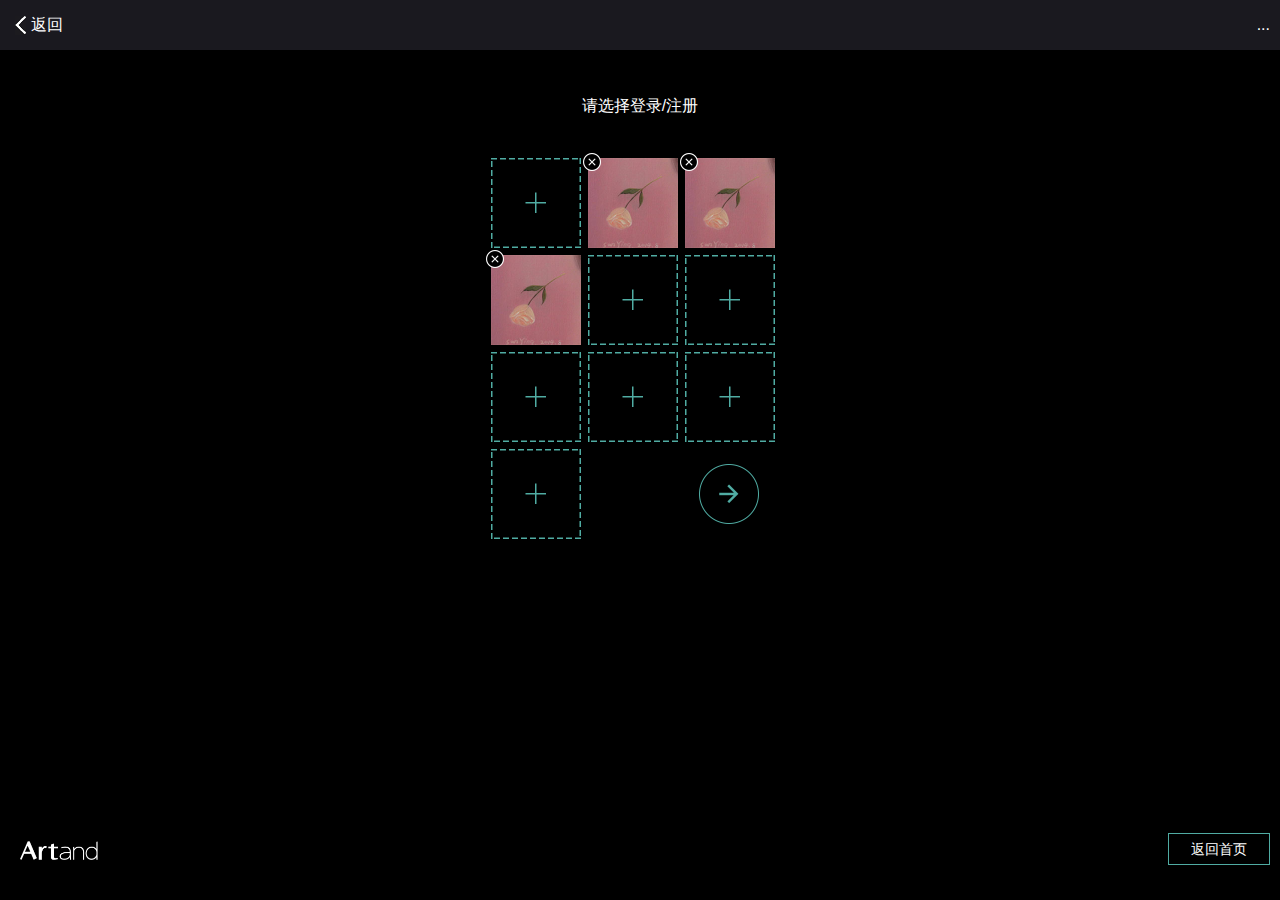
==== case_list.html @ 384e10b1 "add upload" ====
<!DOCTYPE html>
<html>
<head>
	<title>登录注册</title>
	<meta charset="utf-8">
	<meta name="viewport" content="width=device-width,initial-scale=1.0,minimum-scale=1.0,maximum-scale=1.0,user-scalable=no">
	<link rel="stylesheet" type="text/css" href="style/reset.css">
	<link rel="stylesheet" type="text/css" href="style/app.css">

</head>
<body>
	<div class="container">
		<nav class="top-bar"><span class="pull-right">...</span><a class="pwull-left" href="javascript:back();"><span class="icon-back"></span>返回</a></nav>
		<div class="upload-page">
			<div class="top-title">请选择登录/注册</div>
			<ul>
				<li></li>
				<li class="icon-del"><img src="images/case.jpg" alt="case pic"/></li>
				<li class="icon-del"><img src="images/case.jpg" alt="case pic"/></li>
				<li class="icon-del"><img src="images/case.jpg" alt="case pic"/></li>
				<li></li>
				<li></li>
				<li></li>
				<li></li>
				<li></li>
				<li></li>
				<li></li>
			</ul>
			<footer>
				<div class="foot-bar">
					<a class="btn light pull-right" href="javascript:void(0);">返回首页</a>
				</div>	
			</footer>
		</div>
	</div>
</body>
</html>
---- style/app.css ----
/* global style */
body{
	background: #000;
	position: relative;
	height: 100%;
}
.pull-left{
	float: left;
}
.pull-right{
	float: right;
}
.clearfix{
	clear: both;
}
.container{
	color:#fff;
	background: #000;
	padding-bottom: 2rem
}
.container a{
	color: #fff;
}
.container>.top-bar{
	background: rgb(26,25,31);
	color: #fff;
	height: 1rem;
	line-height: 1rem;
	font-size: .32rem;
	padding: 0 .2rem;
}
.container>.top-bar>a,.container>.top-bar>span{
	display: block;
}
.icon-back:before{
	background: url('../images/back.png') no-repeat center center;
	background-size: 50%;
	display: inline-block;
	float: left;
	width: .42rem;
	height: 1rem;
	content: '\0020';
}

.btn{
	border: .02rem solid #50aca3;
}
.btn.light{
	border-width: .02rem;
}
.btn.gray{
	border-color: #9f9f9f;
}
.next{
	margin-top: 2.5rem;
	background: url('../images/next.png') no-repeat center center;
	background-size: 1.2rem 1.2rem; 
	height: 1.2rem;
}
.next a{
	display: block;
}
footer{
	position: fixed;
	bottom: 0px;
	width: 100%;
	height: 2rem;
	background: #000 url('../images/artand.png') no-repeat 0.4rem center;
	background-size: 1.55rem .37rem;
}

footer>.foot-bar
{
	
}
footer>.foot-bar>a{
	width: 2rem;
	height: .6rem;
	line-height: .6rem;
	display: inline-block;
	text-align: center;
	display: inline-block;
	margin: .66rem .2rem 0 0;
}

.top-title{
	margin-bottom: .8rem;
	text-align: center;
	line-height: .5rem;
	font-size: .32rem;
}

.divider{
	text-align: center;
	line-height: 2em;
	margin: 60px 0 40px 0;
	color: #9f9f9f;
}

.divider:before,.divider:after{
	content: '';
	width: .9rem;
	height: .24rem;
	display: inline-block;
	background: url('../images/line.png') no-repeat left .12rem;
	background-size: .78rem .02rem;
}

.divider:after{
	background-position: right center;
}

.user-intro{
	width: 7rem;
	margin: 0 auto .6rem auto;
}

.icon-user:before{
	display: inline-block;
	width: .26rem;
	height: .2rem;
	content: '';
	background: url("../images/user-icon.png") no-repeat left center;
	background-size: .23rem .2rem;
}

.icon-dowm:before{
	display: inline-block;
	width: .2rem;
	height: .1rem;
	content: '';
	background: url('../images/icon-down.png') no-repeat right center;
	background-size: .12rem .1rem;
}

.icon-case-list:before{
	display: inline-block;
	width: .26rem;
	height: .2rem;
	content: '';
	background: url("../images/case-list.png") no-repeat left center;
	background-size: .23rem .2rem;
}
/* item-list */
.item-list{
	width: 6.3rem;
	margin: 0 auto;
}
.item-list a{
	display: block;
	width: 1.9rem;
	height: .56rem;
	text-align: center;
	line-height: .56rem;
	float: left;
	margin:.2rem 0.07rem;
}
.item-list a.active{
	background: #25b7aa;
}
/* page sigin in */
.sigin-page{
	margin-top: 12%
}
.sigin-page>.btn-group .btn{
	display: block;
	height: 1rem;
	line-height: 1rem;
	text-align: center;
	width: 6.2rem;
	margin: 0 auto;
}
.sigin-page>.btn-group .btn + .btn{
	margin-top: .6rem;
}
.signin.next{
	margin-top: 3.9rem;
}
/* choose page */
.choose-page{
	margin-top: 12%
}
.choose-page>.btn-group{
	margin: 50px auto;
	padding: 0 20px;
	width: 90%;
}
.choose-page>.btn-group a{
	width: 31%;
	text-align: center;
	display: inline-block;
	padding: .7em 0;
	margin: 15px .5%;
}
.choose-page>.btn-group a.active{
	background: #25b7aa;
}
/* success-page */
.success-page{
	margin-top: 1.1rem;
}
 .success-page>dl {
 	padding-top: 1.9rem;
 	background: url('../images/check.png') no-repeat center top;
 	background-size: 1.4rem 1.4rem;
 }
 .success-page>dl dd{
 	line-height: .5rem;
 	width: 5.75rem;
 	margin: 0 auto;
 	font-size: .24rem;
 }
 .success-page>.btn-group{
 	width: 100%;
 }
 .success-page>.btn-group > a{
 	width: 3.6rem;
 	height: .84rem;
 	line-height: .84rem;
	display: block;
	margin: .9rem auto 0 auto;
	text-align: center;
}
 /* detail-page */
 .detail-page > dl.user-avatar{
 	margin: 12% auto 0 auto;
 	text-align: center;
}
.detail-page > dl.user-avatar img{
	width: 90px;
	height: 90px;
}
.detail-page > dl.user-avatar >.user-name{
	font-size: 1.4em;
	margin-top: 40px;
}
.detail-page >dl.user-avatar >.vote{
	color: #9f9f9f;
	line-height: 3em;
}
.detail-page > dl.user-avatar dd >a{
	line-height: 2em;
	padding: .3em 3em;
	display: inline-block;
}

.detail-page > dl.user-intro > dd{
	padding: .3em 2em;
	color: #9f9f9f;
}
.detail-page > dl dd.up-down{
	color: #25b7aa;
	text-align: center;
	margin-top: .5em;
}

.detail-page > .case-list dl dt {
	margin-top: 50px;
}

.detail-page > .case-list dl dt img{
	width: 100%;
	display: block;
	margin: 0 auto;
	max-width: 7.5rem;
}

.detail-page > .case-list dl dd{
	padding: 2em 0;
	text-align: center;
	color: #9f9f9f;
}

/* upload page */
.upload-page{
	margin-top: .85rem;
}
.upload-page>ul{
	width: 5.96rem;
	margin: 0 auto;
}
.upload-page>ul>li{
	background: url('../images/upload.png') no-repeat left top;
	background-size: 1.8rem 1.8rem;
	width: 1.8rem;
	height: 1.8rem;
	float: left;
	margin: 0 0 .14rem 0;
	position: relative;
}
.upload-page>ul>li:nth-child(3n-1){
	margin-left: .14rem;
	margin-right: .14rem;
}
.upload-page>ul>li:last-child{
	float: right;
	margin-left: 0;
	margin-right: .3rem;
	background: url('../images/next.png') no-repeat center center;
	background-size: 1.2rem 1.2rem;

}
.upload-page>ul>li>img{
	width: 1.8rem;
	height: 1.8rem;
}
.upload-page>ul>li.icon-del:before{
	position: absolute;
	left: -.1rem;
	top: -.1rem;
	display: inline-block;
	width: .36rem;
	height: .36rem;
	content: "";
	background: url('../images/del.png') no-repeat center center;
	background-size: .36rem .36rem;
}
/* index style */
.index>.cover{
	background: url('../images/cover-bg.png') no-repeat left -1.2rem;
	background-size: 7.5rem 12.6rem;
	height: 12.6rem;
	width: 7.5rem;
	margin: 0 auto;
}
.index>.cover>h1{
	background: url('../images/index-title.png') no-repeat center bottom;
	background-size: 4.88rem 2.22rem;
	height: 3.2rem;
}
.index>.cover>div{
	margin: 6.5rem auto 0 auto;
	width: 3.85rem;
}

.index>.cover>div>img{
	height: .27rem;
	width: 3.85rem;
}
.index>.cover>div>.icon-next{
	height: .2rem;
	width: 100%;
	display: inline-block;
	margin: .5rem auto 0 auto;
	background: url('../images/go-down.png') no-repeat center top;
	background-size: 0.34rem .2rem;
}
.index>.case-list>.title{
	background: url('../images/sel-artist.png') no-repeat center top;
	background-size: 2.43rem .39rem;
	height: .39rem;
	margin-bottom: .85rem;
}

.index>.user-list{
	width: 6.6rem;
	margin: 0 auto;
}
.index>.user-list dl{
	width: 1.8rem;
	height: 3.3rem;
	float: left;
	margin: .8rem .2rem 0 .2rem;
	text-align: center;
}
.index>.user-list dl dt>img{
	width: 1.4rem;
	height: 1.4rem;
}
.index>.user-list dl dd.name{
	font-size: .32rem;
	margin-top: .3rem;
}
.index>.user-list dl dd.votes{
	height: .9rem;
	line-height: .9rem;
	color: #9f9f9f;
}
.index>.user-list dl dd.btn{
	width: 1.8rem;
	height: .6rem;
	line-height: .6rem;
}
.index>.user-list dl dd.btn.gray{
	color: #9f9f9f;
}
.index>.introduction{
	margin-top: 1rem;
}
.index>.introduction>.title{
	background: url('../images/introduction.png') no-repeat center center;
	background-size: 1.9rem .4rem;
	height: 1.2rem;
	width: 100%;
}
.index>.introduction>p{
	line-height: .5rem;
	width: 6.25rem;
	margin: 0 auto .2rem auto;
	font-size: .24rem;
	color: #9f9f9f;
}
.index>.sel-method{

}
.index>.sel-method>.title{
	background: url('../images/sel-method.png') no-repeat center center;
	background-size: 1.9rem .4rem;
	height: 1.2rem;
	width: 100%;	
}
.index>.sel-method>p{
	line-height: .5rem;
	width: 6.25rem;
	margin: 0 auto .2rem auto;
	font-size: .24rem;
	color: #9f9f9f;
}
.index>.sel-method>p>.icon-001{
	background: url('../images/icon-one.png') no-repeat center .15rem;
}
.index>.sel-method>p>.icon-002{
	background: url('../images/icon-two.png') no-repeat center .15rem;
}
.index>.sel-method>p>.icon-003{
	background: url('../images/icon-three.png') no-repeat center .15rem;
}
.index>.sel-method>p>.icon{
	display: inline-block;
	width: .26rem;
	height: .41rem;
	float: left;
	background-size: .26rem .26rem;
}
.index>.sel-method>p>.info{
	float: right;
	display: inline-block;
	width: 5.64rem;
}
.index>.sel-method>div .btn{
	width: 6.25rem;
	height: .98rem;
	display: block;
	margin: .5rem auto 0 auto;
	text-align: center;
	line-height: .98rem;
}
.index>.prize{
	margin-top: 1.54rem;
	width: 7.2rem;
	margin: 0 auto;
}
.index>.prize>.title{
	background: url('../images/prize.png') no-repeat center center;
	background-size: 1.9rem .4rem;
	height: 1.2rem;
	width: 100%;		
}
.index>.prize > dl{
	width: 1.6rem;
	float: left;
	margin: 0 .1rem;
	text-align: center;
	color: #9f9f9f;
	font-size: .24rem;
	line-height: .5rem;
}
.index>.prize > dl >dt.prize-001{
	background: url('../images/prize_1.png') no-repeat center center;
}
.index>.prize > dl >dt.prize-002{
	background: url('../images/prize_2.png') no-repeat center center;
}
.index>.prize > dl >dt.prize-003{
	background: url('../images/prize_3.png') no-repeat center center;
}
.index>.prize > dl >dt.prize-004{
	background: url('../images/prize_4.png') no-repeat center center;
}
.index>.prize > dl >dt.icon{
	height: 1rem;
	background-size: 1rem 1rem;
	margin-bottom: .3rem;
}
.index>.sel-process{
	width: 6.3rem;
	margin: 0 auto;
	background: url('../images/process-icon.png') no-repeat center bottom;
	background-size: 6.14rem .29rem;
	padding-bottom: .5rem;
}
.index>.sel-process>.title{
	background: url('../images/sel-process.png') no-repeat center center;
	background-size: 1.9rem .4rem;
	height: 1.2rem;
	width: 100%;
	margin-top: 1.3rem;
}
.index>.sel-process>dl{
	width: 1.7rem;
	float: left;
	text-align: center;
	line-height: .4rem;
}
.index>.sel-process>dl>dd{
	font-size: .24rem;
	color: #9f9f9f;
}
.index>.sel-process>dl.middle{
	margin: 0 .6rem;
}
.index>.process-content{
	margin-top: .9rem;
	color: #9f9f9f;
	line-height: .5rem;
	width: 6.2rem;
	margin: .9rem auto 0 auto;
	font-size: .24rem;
}
.index>.process-content >.process-item{
	margin-bottom: .5rem;
}
.index>.process-content>.process-item >.item-title{
	background: url('../images/icon-left.png') no-repeat left center;
	background-size: .04rem .26rem;
	padding-left: .2rem;

}
.index>.dialog-list{
	width: 6.2rem;
	margin: 0 auto;
	font-size: .24rem;
	line-height: .5rem;
	color: #9f9f9f;
}
.index>.dialog-list>.icon{
	background: url('../images/square.png') no-repeat left .2rem;
	background-size: .08rem .08rem;
	padding-left: .25rem;
}
.index>.dialog-list>.title{
	background: url('../images/statement.png') no-repeat center center;
	background-size: 1.9rem .4rem;
	height: 1.2rem;
	width: 100%;
	margin-top: 1rem;	
}
.index>.dialog-list a{
	color: #50aca3;
}
.index>.footer-logo{
	background: url('../images/logo-footer.png') no-repeat center center;
	background-size: 2.2rem .78rem;
	height: .78rem;
	margin-top: 1.85rem;
}

/* 适配 320px 屏幕 */
@media screen  and (max-width: 320px) {
	.index>.cover{
		width: 6rem;
		background: url('../images/cover-bg.png') no-repeat left -1.024rem;
		background-size: 6.4rem 10.75rem;
		height: 10rem;
		margin: 0 auto;
	}
	.index>.cover>h1{
		background: url('../images/index-title.png') no-repeat center bottom;
		background-size: 4.16rem 1.89rem;
		height: 3.2rem;
	}
	.index>.cover>div{
		margin-top: 6rem;
		/* width: 5.4rem; */
	}
	.index>.cover>div>.icon-next{
		margin-top: .2rem;
	}
	.index>.case-list>.title{
		margin-top: 1rem;
	}
.item-list{
	width: 6rem;
	}
.item-list a{
	width: 1.8rem;
	}
.index>.user-list{
	width: 6rem;
}
.index>.user-list dl{
	width: 1.6rem;
}
.index>.introduction>p{
	width: 5.8rem;
}
.index>.sel-method>div .btn{
	width: 5.8rem;
}
.index>.sel-method>p{
	width: 5.8rem;
}
.index>.sel-method>p>.info{
	width: 5.2rem;
}
.index>.prize{
	width: 5.8rem;
}
.index>.prize > dl{
	width: 1.2rem;
}
.index>.sel-process{
	width: 6rem;
}
.index>.sel-process>dl{
	width: 1.8rem;	
}
.index>.sel-process>dl.middle{
	margin: 0 .2rem;
}
.index>.process-content{
	width: 5.8rem;
}
.index>.dialog-list{
	width: 5.8rem;
}
.index>.dialog-list{
	width: 5.8rem;
}
}
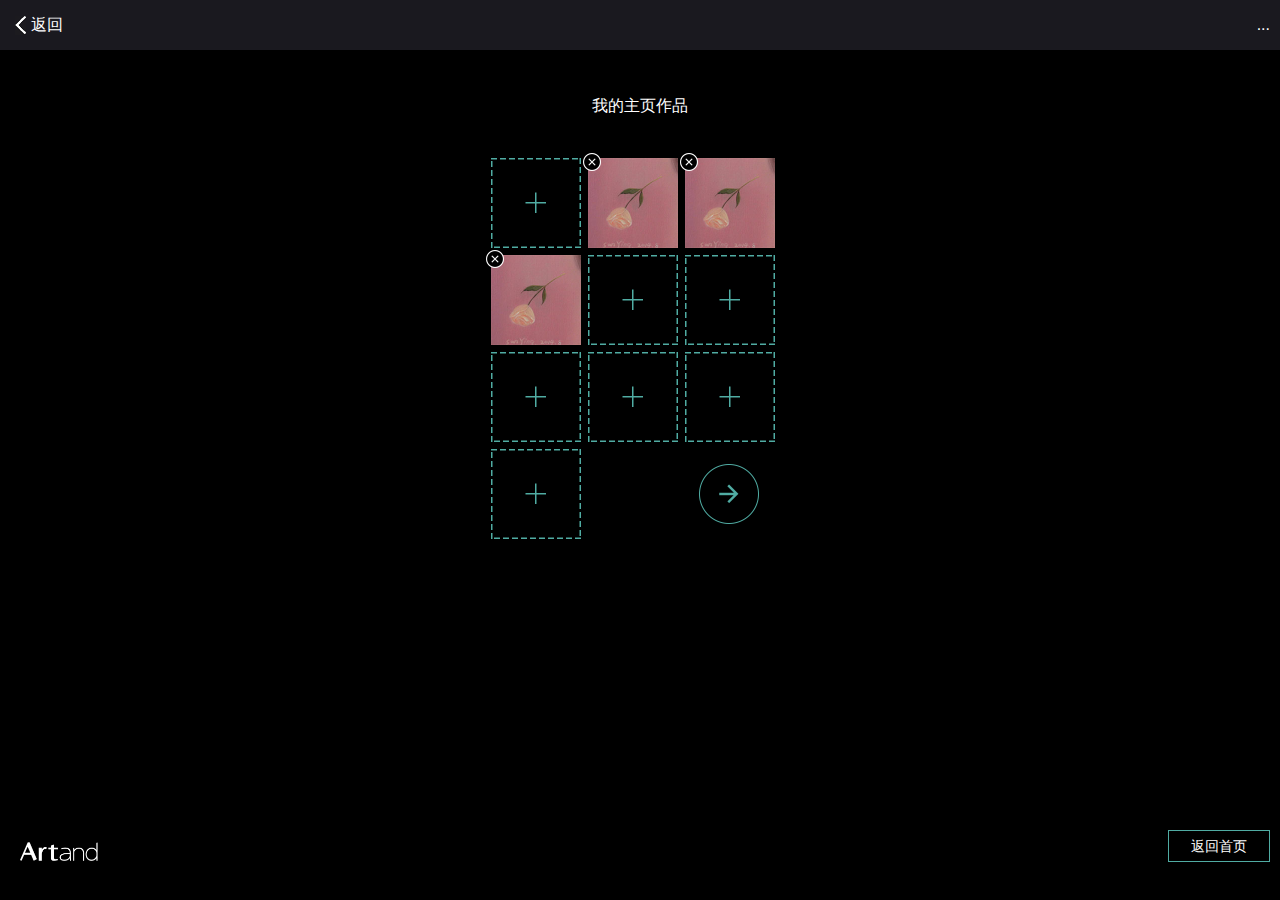
==== commit d7cad717: "add pic" ====
--- a/case_list.html
+++ b/case_list.html
@@ -12,7 +12,7 @@
 	<div class="container">
 		<nav class="top-bar"><span class="pull-right">...</span><a class="pwull-left" href="javascript:back();"><span class="icon-back"></span>返回</a></nav>
 		<div class="upload-page">
-			<div class="top-title">请选择登录/注册</div>
+			<div class="top-title">我的主页作品</div>
 			<ul>
 				<li></li>
 				<li class="icon-del"><img src="images/case.jpg" alt="case pic"/></li>
--- a/style/app.css
+++ b/style/app.css
@@ -64,8 +64,8 @@
 	position: fixed;
 	bottom: 0px;
 	width: 100%;
-	height: 2rem;
-	background: #000 url('../images/artand.png') no-repeat 0.4rem center;
+	height: 1.7rem;
+	background: #000 url('../images/artand.png') no-repeat 0.4rem 40%;
 	background-size: 1.55rem .37rem;
 }
 
@@ -80,7 +80,7 @@
 	display: inline-block;
 	text-align: center;
 	display: inline-block;
-	margin: .66rem .2rem 0 0;
+	margin: .3rem .2rem 0 0;
 }
 
 .top-title{
@@ -316,6 +316,9 @@
 	background-size: .36rem .36rem;
 }
 /* index style */
+.index .title{
+	margin-top: 1rem
+}
 .index>.cover{
 	background: url('../images/cover-bg.png') no-repeat left -1.2rem;
 	background-size: 7.5rem 12.6rem;
@@ -385,7 +388,8 @@
 	color: #9f9f9f;
 }
 .index>.introduction{
-	margin-top: 1rem;
+	/* margin-top: 1rem; */
+	padding-top: 0.25rem
 }
 .index>.introduction>.title{
 	background: url('../images/introduction.png') no-repeat center center;
@@ -482,6 +486,9 @@
 	background-size: 1rem 1rem;
 	margin-bottom: .3rem;
 }
+.index>.prize > dl > dd{
+	text-align: left
+}
 .index>.sel-process{
 	width: 6.3rem;
 	margin: 0 auto;
@@ -494,7 +501,6 @@
 	background-size: 1.9rem .4rem;
 	height: 1.2rem;
 	width: 100%;
-	margin-top: 1.3rem;
 }
 .index>.sel-process>dl{
 	width: 1.7rem;
@@ -543,7 +549,6 @@
 	background-size: 1.9rem .4rem;
 	height: 1.2rem;
 	width: 100%;
-	margin-top: 1rem;	
 }
 .index>.dialog-list a{
 	color: #50aca3;
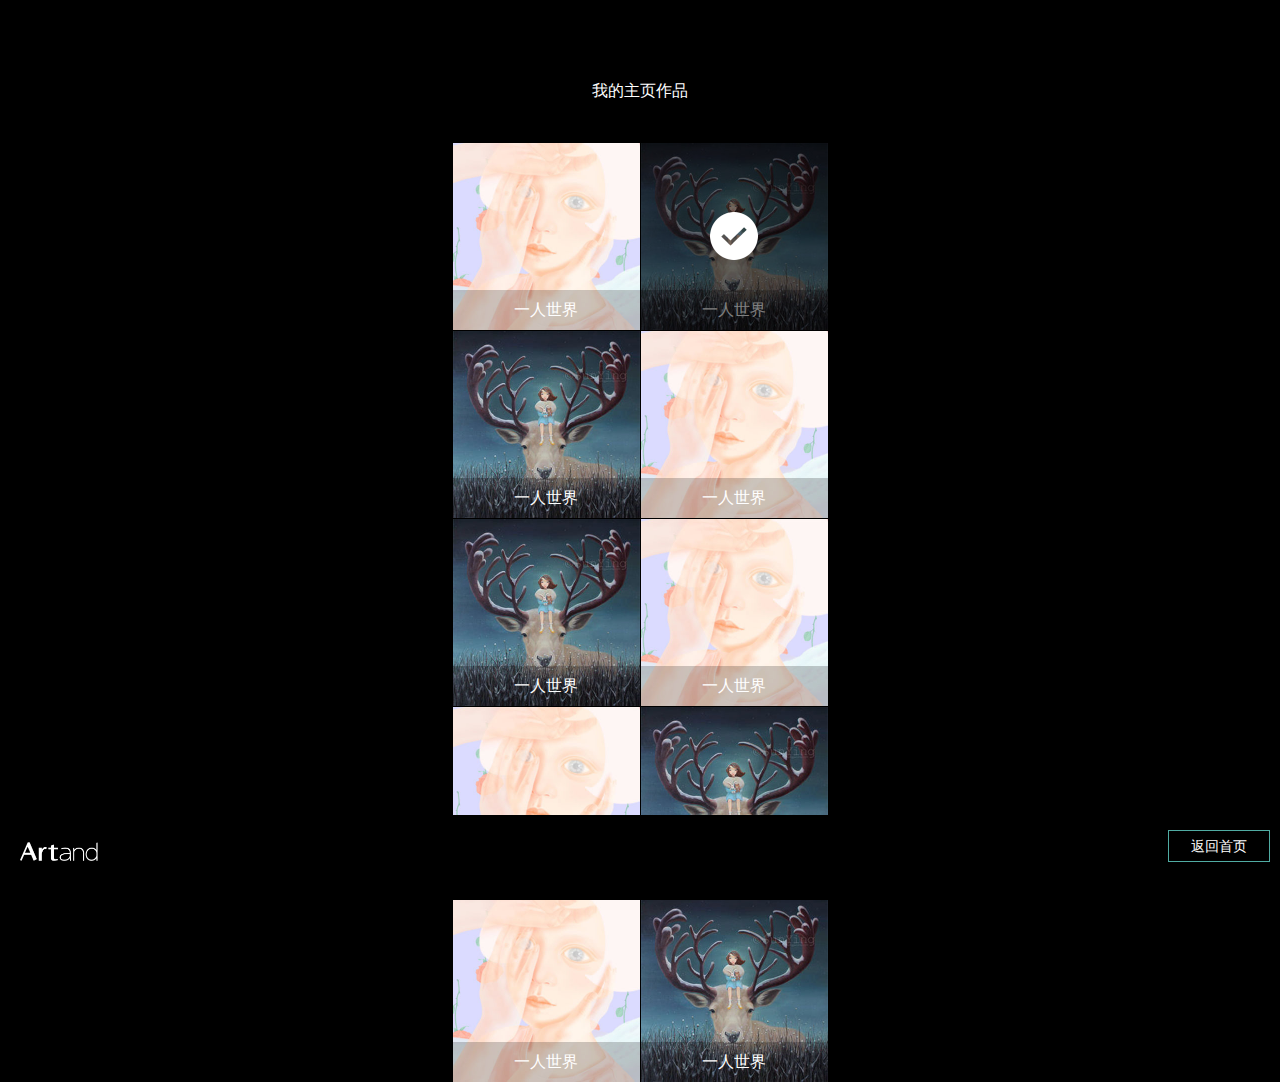
==== commit 8a7ecac9: "add case_list" ====
--- a/case_list.html
+++ b/case_list.html
@@ -10,21 +10,19 @@
 </head>
 <body>
 	<div class="container">
-		<nav class="top-bar"><span class="pull-right">...</span><a class="pwull-left" href="javascript:back();"><span class="icon-back"></span>返回</a></nav>
-		<div class="upload-page">
+		<div class="case-list-page">
 			<div class="top-title">我的主页作品</div>
 			<ul>
-				<li></li>
-				<li class="icon-del"><img src="images/case.jpg" alt="case pic"/></li>
-				<li class="icon-del"><img src="images/case.jpg" alt="case pic"/></li>
-				<li class="icon-del"><img src="images/case.jpg" alt="case pic"/></li>
-				<li></li>
-				<li></li>
-				<li></li>
-				<li></li>
-				<li></li>
-				<li></li>
-				<li></li>
+				<li><img src="images/case002.jpg" alt="case pic"/><span>一人世界</span></li>
+				<li class="check"><img src="images/case003.jpg" alt="case pic"/><span>一人世界</span></li>
+				<li><img src="images/case003.jpg" alt="case pic"/><span>一人世界</span></li>
+				<li><img src="images/case002.jpg" alt="case pic"/><span>一人世界</span></li>
+				<li><img src="images/case003.jpg" alt="case pic"/><span>一人世界</span></li>
+				<li><img src="images/case002.jpg" alt="case pic"/><span>一人世界</span></li>
+				<li><img src="images/case002.jpg" alt="case pic"/><span>一人世界</span></li>
+				<li><img src="images/case003.jpg" alt="case pic"/><span>一人世界</span></li>
+				<li><img src="images/case002.jpg" alt="case pic"/><span>一人世界</span></li>
+				<li><img src="images/case003.jpg" alt="case pic"/><span>一人世界</span></li>
 			</ul>
 			<footer>
 				<div class="foot-bar">
--- a/style/app.css
+++ b/style/app.css
@@ -16,6 +16,7 @@
 .container{
 	color:#fff;
 	background: #000;
+	padding-top: .7rem;
 	padding-bottom: 2rem
 }
 .container a{
@@ -314,6 +315,53 @@
 	content: "";
 	background: url('../images/del.png') no-repeat center center;
 	background-size: .36rem .36rem;
+}
+/* case-list-page */
+.case-list-page{
+	padding-top: .85rem;
+}
+.case-list-page>ul{
+	width: 7.5rem;
+	margin: 0 auto;
+	background: #000;
+}
+.case-list-page>ul>li{
+	position: relative;
+	height: 3.74rem;
+	width: 3.74rem;
+	margin-bottom: .02rem;
+}
+.case-list-page>ul>li:nth-child(2n-1){
+	float: left;
+}
+.case-list-page>ul>li:nth-child(2n){
+	float: right
+}
+.case-list-page>ul>li.check:after{
+	display: block;
+	content: "";
+	position: absolute;
+	top: 0;
+	left: 0;
+	height: 3.74rem;
+	width: 3.74rem;
+	background: rgba(0,0,0,.5) url('../images/make-sure.png') no-repeat center center;
+	background-size: .96rem .96rem;
+}
+.case-list-page>ul>li>img{
+	width: 3.74rem;
+	height: 3.74rem;
+}
+.case-list-page>ul>li>span{
+	position: absolute;
+	left: 0;
+	bottom: 0;
+	display: block;
+	width: 100%;
+	font-size: .32rem;
+	line-height: .8rem;
+	text-align: center;
+	background: rgba(0, 0, 0, .2);
 }
 /* index style */
 .index .title{
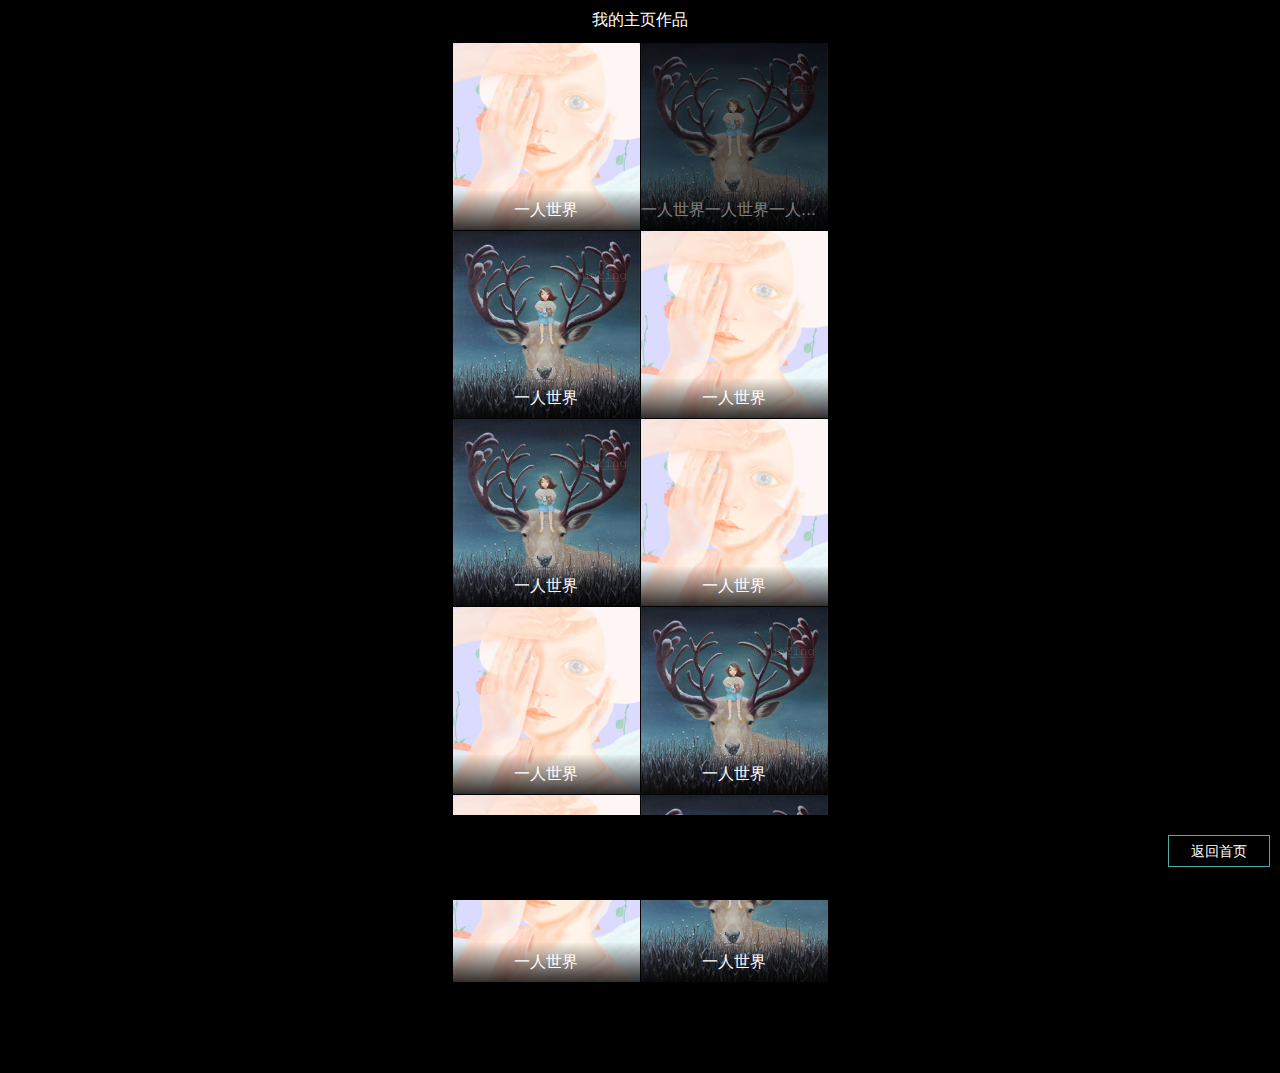
==== commit 687b5860: "iii" ====
--- a/case_list.html
+++ b/case_list.html
@@ -9,12 +9,12 @@
 
 </head>
 <body>
-	<div class="container">
+	<div class="container case-list-container">
 		<div class="case-list-page">
-			<div class="top-title">我的主页作品</div>
+			<div class="top-title fixed-top">我的主页作品</div>
 			<ul>
 				<li><img src="images/case002.jpg" alt="case pic"/><span>一人世界</span></li>
-				<li class="check"><img src="images/case003.jpg" alt="case pic"/><span>一人世界</span></li>
+				<li class="check"><img src="images/case003.jpg" alt="case pic"/><span>一人世界一人世界一人世界一人世界一人世界</span></li>
 				<li><img src="images/case003.jpg" alt="case pic"/><span>一人世界</span></li>
 				<li><img src="images/case002.jpg" alt="case pic"/><span>一人世界</span></li>
 				<li><img src="images/case003.jpg" alt="case pic"/><span>一人世界</span></li>
--- a/style/app.css
+++ b/style/app.css
@@ -4,6 +4,9 @@
 	position: relative;
 	height: 100%;
 }
+.hide{
+	display: none;
+}
 .pull-left{
 	float: left;
 }
@@ -16,9 +19,12 @@
 .container{
 	color:#fff;
 	background: #000;
-	padding-top: .7rem;
+	/* padding-top: .7rem; */
 	padding-bottom: 2rem
 }
+.case-list-container{
+	padding-bottom: 0.8rem!important
+ }
 .container a{
 	color: #fff;
 }
@@ -34,7 +40,7 @@
 	display: block;
 }
 .icon-back:before{
-	background: url('../images/back.png') no-repeat center center;
+	background: url('/images/vote/back.png') no-repeat center center;
 	background-size: 50%;
 	display: inline-block;
 	float: left;
@@ -46,6 +52,10 @@
 .btn{
 	border: .02rem solid #50aca3;
 }
+.btn-voted{
+	border: .02rem solid #9f9f9f;
+	color: #9f9f9f;
+}
 .btn.light{
 	border-width: .02rem;
 }
@@ -54,7 +64,7 @@
 }
 .next{
 	margin-top: 2.5rem;
-	background: url('../images/next.png') no-repeat center center;
+	background: url('/images/vote/next.png') no-repeat center center;
 	background-size: 1.2rem 1.2rem; 
 	height: 1.2rem;
 }
@@ -66,13 +76,18 @@
 	bottom: 0px;
 	width: 100%;
 	height: 1.7rem;
-	background: #000 url('../images/artand.png') no-repeat 0.4rem 40%;
+	background: #000 url('/images/vote/artand.png') no-repeat 0.4rem 40%;
 	background-size: 1.55rem .37rem;
 }
 
 footer>.foot-bar
 {
 	
+}
+@media screen  and (max-width: 320px){
+	footer>.foot-bar>a{
+		width: 1.6rem!important
+	}
 }
 footer>.foot-bar>a{
 	width: 2rem;
@@ -81,7 +96,7 @@
 	display: inline-block;
 	text-align: center;
 	display: inline-block;
-	margin: .3rem .2rem 0 0;
+	margin: .4rem .2rem 0 0;
 }
 
 .top-title{
@@ -89,6 +104,17 @@
 	text-align: center;
 	line-height: .5rem;
 	font-size: .32rem;
+}
+
+.fixed-top{
+	position: fixed;
+	top: 0;
+	/* left: 0; */
+	line-height: .8rem;
+	height: .8rem;
+	width: 100%;
+	z-index: 100;
+	background-color: #000;
 }
 
 .divider{
@@ -103,7 +129,7 @@
 	width: .9rem;
 	height: .24rem;
 	display: inline-block;
-	background: url('../images/line.png') no-repeat left .12rem;
+	background: url('/images/vote/line.png') no-repeat left .12rem;
 	background-size: .78rem .02rem;
 }
 
@@ -121,25 +147,17 @@
 	width: .26rem;
 	height: .2rem;
 	content: '';
-	background: url("../images/user-icon.png") no-repeat left center;
+	background: url("/images/vote/user-icon.png") no-repeat left center;
 	background-size: .23rem .2rem;
 }
-
-.icon-dowm:before{
-	display: inline-block;
-	width: .2rem;
-	height: .1rem;
-	content: '';
-	background: url('../images/icon-down.png') no-repeat right center;
-	background-size: .12rem .1rem;
-}
+ 
 
 .icon-case-list:before{
 	display: inline-block;
 	width: .26rem;
 	height: .2rem;
 	content: '';
-	background: url("../images/case-list.png") no-repeat left center;
+	background: url("/images/vote/case-list.png") no-repeat left center;
 	background-size: .23rem .2rem;
 }
 /* item-list */
@@ -149,12 +167,12 @@
 }
 .item-list a{
 	display: block;
-	width: 1.9rem;
+	width: 1.98rem;
 	height: .56rem;
 	text-align: center;
 	line-height: .56rem;
 	float: left;
-	margin:.2rem 0.07rem;
+	margin:.2rem 0.04rem;
 }
 .item-list a.active{
 	background: #25b7aa;
@@ -168,7 +186,7 @@
 	height: 1rem;
 	line-height: 1rem;
 	text-align: center;
-	width: 6.2rem;
+	width: 5.8rem;
 	margin: 0 auto;
 }
 .sigin-page>.btn-group .btn + .btn{
@@ -199,10 +217,11 @@
 /* success-page */
 .success-page{
 	margin-top: 1.1rem;
+	min-height: 4rem;
 }
  .success-page>dl {
  	padding-top: 1.9rem;
- 	background: url('../images/check.png') no-repeat center top;
+ 	background: url('/images/vote/check.png') no-repeat center top;
  	background-size: 1.4rem 1.4rem;
  }
  .success-page>dl dd{
@@ -214,15 +233,43 @@
  .success-page>.btn-group{
  	width: 100%;
  }
- .success-page>.btn-group > a{
- 	width: 3.6rem;
+ .success-page>.btn-group > .btn-box{
+ 	/* width: 3.6rem;
  	height: .84rem;
  	line-height: .84rem;
 	display: block;
-	margin: .9rem auto 0 auto;
-	text-align: center;
-}
+	margin: .9rem auto 0 auto; */
+}
+.success-page>.btn-group > .btn-box{
+	margin: 0 auto;
+	margin-top: 0.6rem;
+	width: 5.75rem;
+	overflow: hidden;
+	zoom:1;
+
+}
+ .success-page>.btn-group > .btn-box img{
+ 	float: left;
+ 	width: 1.28rem;
+ 	height: 1.28rem;
+ }
+ .success-page>.btn-group > .btn-box .p{
+ 	float: left;
+ 	margin-left: 0.3rem;
+ 	color: #50aca3
+ }
+ .success-page>.btn-group > .btn-box .h{
+ 	font-size: 0.32rem;
+	margin: 0.2rem 0
+ }
+ .success-page>.btn-group > .btn-box .b{
+ 	font-size: 0.22rem;
+ 	
+ }
  /* detail-page */
+ .detail-page{
+ 	position: relative
+ }
  .detail-page > dl.user-avatar{
  	margin: 12% auto 0 auto;
  	text-align: center;
@@ -230,24 +277,33 @@
 .detail-page > dl.user-avatar img{
 	width: 90px;
 	height: 90px;
+	border-radius: 50%;
 }
 .detail-page > dl.user-avatar >.user-name{
 	font-size: 1.4em;
+	margin:0 auto;
 	margin-top: 40px;
+	width:5.4em;
+	overflow:hidden;
+	white-space:nowrap;
+	text-overflow:ellipsis;
 }
 .detail-page >dl.user-avatar >.vote{
 	color: #9f9f9f;
 	line-height: 3em;
 }
-.detail-page > dl.user-avatar dd >a{
+.detail-page > dl.user-avatar dd >a.btn{
 	line-height: 2em;
-	padding: .3em 3em;
-	display: inline-block;
-}
-
-.detail-page > dl.user-intro > dd{
-	padding: .3em 2em;
-	color: #9f9f9f;
+	padding: .3em 0;
+	display: inline-block;
+	width: 1.8rem
+}
+
+.detail-page > dl.user-intro   dd{
+	padding:0 2em;
+	color: #9f9f9f;
+	/* box-sizing: border-box; */
+	line-height: 1.5em;
 }
 .detail-page > dl dd.up-down{
 	color: #25b7aa;
@@ -272,16 +328,26 @@
 	color: #9f9f9f;
 }
 
+.vote-success{
+	position: absolute;
+	top: 14rem;
+	left: 50%;
+	padding: 0.15rem 0.35rem;
+	background-color: rgba(0, 0, 0, 0.4);
+	border-radius: 4px;
+	font-size: 0.28rem;
+	margin-left: -48px;
+}
 /* upload page */
 .upload-page{
 	margin-top: .85rem;
 }
 .upload-page>ul{
-	width: 5.96rem;
+	width: 5.68rem;
 	margin: 0 auto;
 }
 .upload-page>ul>li{
-	background: url('../images/upload.png') no-repeat left top;
+	background: url('/images/vote/upload.png') no-repeat left top;
 	background-size: 1.8rem 1.8rem;
 	width: 1.8rem;
 	height: 1.8rem;
@@ -297,7 +363,7 @@
 	float: right;
 	margin-left: 0;
 	margin-right: .3rem;
-	background: url('../images/next.png') no-repeat center center;
+	background: url('/images/vote/next.png') no-repeat center center;
 	background-size: 1.2rem 1.2rem;
 
 }
@@ -305,20 +371,25 @@
 	width: 1.8rem;
 	height: 1.8rem;
 }
-.upload-page>ul>li.icon-del:before{
+.upload-page>ul>li.icon-del{
+	position: relative
+}
+.upload-page>ul>li.icon-del>.delete{
 	position: absolute;
 	left: -.1rem;
 	top: -.1rem;
 	display: inline-block;
 	width: .36rem;
 	height: .36rem;
-	content: "";
-	background: url('../images/del.png') no-repeat center center;
+	background: url('/images/vote/del.png') no-repeat center center;
 	background-size: .36rem .36rem;
 }
+
 /* case-list-page */
 .case-list-page{
 	padding-top: .85rem;
+	height: 18.8rem;
+	margin-bottom: 1rem
 }
 .case-list-page>ul{
 	width: 7.5rem;
@@ -345,7 +416,7 @@
 	left: 0;
 	height: 3.74rem;
 	width: 3.74rem;
-	background: rgba(0,0,0,.5) url('../images/make-sure.png') no-repeat center center;
+	background: rgba(0,0,0,.5) url('/images/vote/make-sure.png') no-repeat center center;
 	background-size: .96rem .96rem;
 }
 .case-list-page>ul>li>img{
@@ -361,43 +432,169 @@
 	font-size: .32rem;
 	line-height: .8rem;
 	text-align: center;
+	text-overflow:ellipsis;
+	overflow:hidden;
+	white-space:nowrap; 
 	background: rgba(0, 0, 0, .2);
+	background: linear-gradient(to bottom, rgba(0, 0, 0, 0)0%,rgba(0, 0, 0, .8) 100%); 
 }
 /* index style */
 .index .title{
 	margin-top: 1rem
 }
 .index>.cover{
-	background: url('../images/cover-bg.png') no-repeat left -1.2rem;
+	background: url('/images/vote/cover-bg.png') no-repeat center -1.2rem;
 	background-size: 7.5rem 12.6rem;
 	height: 12.6rem;
-	width: 7.5rem;
-	margin: 0 auto;
-}
-.index>.cover>h1{
-	background: url('../images/index-title.png') no-repeat center bottom;
+	margin: 0 auto;
+	/* margin-top: 0.2rem; */
+}
+.index>.cover .title{
+	margin-top: 0
+}
+.index>.cover h1{
+	background: url('/images/vote/index-title.png') no-repeat center bottom;
 	background-size: 4.88rem 2.22rem;
 	height: 3.2rem;
 }
-.index>.cover>div{
-	margin: 6.5rem auto 0 auto;
+.index>.cover .go-down{
+	margin: 0 auto;
 	width: 3.85rem;
 }
-
-.index>.cover>div>img{
-	height: .27rem;
+.index>.cover .wrap{
+	min-height: 100%;
+    margin-bottom: -2.17rem;
+}
+.index>.cover .go-down>img{
+	height: 0.97rem;
 	width: 3.85rem;
+	-webkit-animation: myMove2 2s infinite;
+	-ms-animation: myMove2 2s infinite;
+	-moz-animation: myMove2 2s infinite;
+	animation: myMove2 2s infinite;
+	-webkit-animation-timing-function:linear;
+	-ms-animation-timing-function:linear;
+	-moz-animation-timing-function:linear;
+	animation-timing-function:linear;
+}
+@-webkit-keyframes myMove2{
+	0%{
+		opacity: 0.5
+	}
+	50%{
+		opacity: 1
+	}
+	100%{
+		opacity: 0.5
+	}
+}
+@-ms-keyframes myMove2{
+	0%{
+		opacity: 0.5
+	}
+	50%{
+		opacity: 1
+	}
+	100%{
+		opacity: 0.5
+	}
+}
+@-moz-keyframes myMove2{
+	0%{
+		opacity: 0.5
+	}
+	50%{
+		opacity: 1
+	}
+	100%{
+		opacity: 0.5
+	}
+}
+@keyframes myMove2{
+	0%{
+		opacity: 0.5
+	}
+	50%{
+		opacity: 1
+	}
+	100%{
+		opacity: 0.5
+	}
 }
 .index>.cover>div>.icon-next{
 	height: .2rem;
 	width: 100%;
 	display: inline-block;
-	margin: .5rem auto 0 auto;
-	background: url('../images/go-down.png') no-repeat center top;
+	margin: 25px auto 0 auto;
+	background: url('/images/vote/go-down.png') no-repeat center top;
 	background-size: 0.34rem .2rem;
-}
+	/* -webkit-animation: myMove 2s infinite;
+	-ms-animation: myMove 2s infinite;
+	-moz-animation: myMove 2s infinite;
+	animation: myMove 2s infinite;
+	-webkit-animation-timing-function:linear;
+	-ms-animation-timing-function:linear;
+	-moz-animation-timing-function:linear;
+	animation-timing-function:linear; */
+}
+/* @-ms-keyframes myMove{
+	0%{
+		margin-top: .5rem;
+		opacity: 0.5
+	}
+	50%{
+		margin-top: .6rem;
+		opacity: 1
+	}
+	100%{
+		margin-top: .5rem;
+		opacity: 0.3
+	}
+}
+@-moz-keyframes myMove{
+	0%{
+		margin-top: .5rem;
+		opacity: 0.5
+	}
+	50%{
+		margin-top: .6rem;
+		opacity: 1
+	}
+	100%{
+		margin-top: .5rem;
+		opacity: 0.3
+	}
+}
+@-webkit-keyframes myMove{
+	0%{
+		margin-top: .5rem;
+		opacity: 0.5
+	}
+	50%{
+		margin-top: .6rem;
+		opacity: 1
+	}
+	100%{
+		margin-top: .5rem;
+		opacity: 0.3
+	}
+}
+@keyframes myMove{
+	0%{
+		margin-top: .5rem;
+		opacity: 0.5
+	}
+	50%{
+		margin-top: .6rem;
+		opacity: 1
+	}
+	100%{
+		margin-top: .5rem;
+		opacity: 0.3
+	}
+} */
 .index>.case-list>.title{
-	background: url('../images/sel-artist.png') no-repeat center top;
+	background: url('/images/vote/sel-artist.png') no-repeat center top;
 	background-size: 2.43rem .39rem;
 	height: .39rem;
 	margin-bottom: .85rem;
@@ -417,10 +614,15 @@
 .index>.user-list dl dt>img{
 	width: 1.4rem;
 	height: 1.4rem;
+	border-radius: 50%;
+	display:inline-block;
 }
 .index>.user-list dl dd.name{
 	font-size: .32rem;
 	margin-top: .3rem;
+	overflow:hidden;
+	text-overflow:ellipsis;
+	white-space:nowrap;
 }
 .index>.user-list dl dd.votes{
 	height: .9rem;
@@ -440,7 +642,7 @@
 	padding-top: 0.25rem
 }
 .index>.introduction>.title{
-	background: url('../images/introduction.png') no-repeat center center;
+	background: url('/images/vote/introduction.png') no-repeat center center;
 	background-size: 1.9rem .4rem;
 	height: 1.2rem;
 	width: 100%;
@@ -456,7 +658,7 @@
 
 }
 .index>.sel-method>.title{
-	background: url('../images/sel-method.png') no-repeat center center;
+	background: url('/images/vote/sel-method.png') no-repeat center center;
 	background-size: 1.9rem .4rem;
 	height: 1.2rem;
 	width: 100%;	
@@ -469,13 +671,13 @@
 	color: #9f9f9f;
 }
 .index>.sel-method>p>.icon-001{
-	background: url('../images/icon-one.png') no-repeat center .15rem;
+	background: url('/images/vote/icon-one.png') no-repeat center .12rem;
 }
 .index>.sel-method>p>.icon-002{
-	background: url('../images/icon-two.png') no-repeat center .15rem;
+	background: url('/images/vote/icon-two.png') no-repeat center .12rem;
 }
 .index>.sel-method>p>.icon-003{
-	background: url('../images/icon-three.png') no-repeat center .15rem;
+	background: url('/images/vote/icon-three.png') no-repeat center .12rem;
 }
 .index>.sel-method>p>.icon{
 	display: inline-block;
@@ -503,10 +705,11 @@
 	margin: 0 auto;
 }
 .index>.prize>.title{
-	background: url('../images/prize.png') no-repeat center center;
+	background: url('/images/vote/prize.png') no-repeat center center;
 	background-size: 1.9rem .4rem;
 	height: 1.2rem;
-	width: 100%;		
+	width: 100%;
+	margin-bottom: 0.5rem
 }
 .index>.prize > dl{
 	width: 1.6rem;
@@ -518,16 +721,16 @@
 	line-height: .5rem;
 }
 .index>.prize > dl >dt.prize-001{
-	background: url('../images/prize_1.png') no-repeat center center;
+	background: url('/images/vote/prize_1.png') no-repeat center center;
 }
 .index>.prize > dl >dt.prize-002{
-	background: url('../images/prize_2.png') no-repeat center center;
+	background: url('/images/vote/prize_2.png') no-repeat center center;
 }
 .index>.prize > dl >dt.prize-003{
-	background: url('../images/prize_3.png') no-repeat center center;
+	background: url('/images/vote/prize_3.png') no-repeat center center;
 }
 .index>.prize > dl >dt.prize-004{
-	background: url('../images/prize_4.png') no-repeat center center;
+	background: url('/images/vote/prize_4.png') no-repeat center center;
 }
 .index>.prize > dl >dt.icon{
 	height: 1rem;
@@ -540,15 +743,16 @@
 .index>.sel-process{
 	width: 6.3rem;
 	margin: 0 auto;
-	background: url('../images/process-icon.png') no-repeat center bottom;
+	background: url('/images/vote/process-icon.png') no-repeat center bottom;
 	background-size: 6.14rem .29rem;
 	padding-bottom: .5rem;
 }
 .index>.sel-process>.title{
-	background: url('../images/sel-process.png') no-repeat center center;
+	background: url('/images/vote/sel-process.png') no-repeat center center;
 	background-size: 1.9rem .4rem;
 	height: 1.2rem;
 	width: 100%;
+	margin-bottom: 0.5rem
 }
 .index>.sel-process>dl{
 	width: 1.7rem;
@@ -575,7 +779,7 @@
 	margin-bottom: .5rem;
 }
 .index>.process-content>.process-item >.item-title{
-	background: url('../images/icon-left.png') no-repeat left center;
+	background: url('/images/vote/icon-left.png') no-repeat left center;
 	background-size: .04rem .26rem;
 	padding-left: .2rem;
 
@@ -588,12 +792,12 @@
 	color: #9f9f9f;
 }
 .index>.dialog-list>.icon{
-	background: url('../images/square.png') no-repeat left .2rem;
+	background: url('/images/vote/square.png') no-repeat left .2rem;
 	background-size: .08rem .08rem;
 	padding-left: .25rem;
 }
 .index>.dialog-list>.title{
-	background: url('../images/statement.png') no-repeat center center;
+	background: url('/images/vote/statement.png') no-repeat center center;
 	background-size: 1.9rem .4rem;
 	height: 1.2rem;
 	width: 100%;
@@ -601,42 +805,69 @@
 .index>.dialog-list a{
 	color: #50aca3;
 }
+.results-tracking{
+	width: 6.2rem;
+	margin: 0 auto;
+	font-size: .24rem;
+	line-height: .5rem;
+	color: #9f9f9f; 
+	text-align: center
+}
+.results-tracking>.title{
+	background: url('/images/vote/result-tracking.png') no-repeat center center;
+	background-size: 4.90rem .40rem;
+	width: 100%;
+	height: 1.2rem
+}
+.results-tracking>.icon{
+	background: url('/images/vote/erweima.jpg') no-repeat center center;
+	background-size: 2.58rem;
+	width: 100%;
+	height: 2.58rem;
+	margin-top: 0.635rem
+}
+.results-tracking>.remark{
+	margin-top: 0.4rem
+}
 .index>.footer-logo{
-	background: url('../images/logo-footer.png') no-repeat center center;
+	background: url('/images/vote/logo-footer.png') no-repeat center center;
 	background-size: 2.2rem .78rem;
 	height: .78rem;
-	margin-top: 1.85rem;
+	margin-top: 1.58rem;
 }
 
 /* 适配 320px 屏幕 */
 @media screen  and (max-width: 320px) {
 	.index>.cover{
 		width: 6rem;
-		background: url('../images/cover-bg.png') no-repeat left -1.024rem;
+		background: url('/images/vote/cover-bg.png') no-repeat -.2rem -1.024rem;
 		background-size: 6.4rem 10.75rem;
 		height: 10rem;
 		margin: 0 auto;
 	}
-	.index>.cover>h1{
-		background: url('../images/index-title.png') no-repeat center bottom;
+	.index>.cover h1{
+		background: url('/images/vote/index-title.png') no-repeat center bottom;
 		background-size: 4.16rem 1.89rem;
 		height: 3.2rem;
 	}
-	.index>.cover>div{
-		margin-top: 6rem;
+	.index>.cover .wrap{
+		min-height: 100%;
+	    margin-bottom: -2.17rem;
+	}
+	.index>.cover .go-down{
 		/* width: 5.4rem; */
 	}
 	.index>.cover>div>.icon-next{
 		margin-top: .2rem;
 	}
 	.index>.case-list>.title{
-		margin-top: 1rem;
+		margin-top: 2rem;
 	}
 .item-list{
 	width: 6rem;
 	}
 .item-list a{
-	width: 1.8rem;
+	width: 1.88rem;
 	}
 .index>.user-list{
 	width: 6rem;
@@ -644,6 +875,9 @@
 .index>.user-list dl{
 	width: 1.6rem;
 }
+.index>.user-list dl dd.btn{
+	width: 1.6rem;
+}
 .index>.introduction>p{
 	width: 5.8rem;
 }
@@ -660,7 +894,7 @@
 	width: 5.8rem;
 }
 .index>.prize > dl{
-	width: 1.2rem;
+	width: 1.25rem;
 }
 .index>.sel-process{
 	width: 6rem;
@@ -680,4 +914,122 @@
 .index>.dialog-list{
 	width: 5.8rem;
 }
-}+.case-list-page{
+	height: 16.1rem
+}
+.case-list-page>ul>li{
+	width: 3.2rem;
+	height: 3.2rem;
+}
+.case-list-page>ul>li>img{
+	width: 3.2rem;
+	height: 3.2rem;
+}
+.case-list-page>ul>li.check:after{
+	width: 3.2rem;
+	height: 3.2rem;
+}
+.case-list-page>ul>li:nth-child(2n){
+	float: left
+}
+.upload-page ul{
+	height: 7.76rem
+}
+.next{
+	margin-top: 1rem;
+}
+.detail-page > dl.user-intro{
+	max-width: 320px;
+}
+.detail-page > dl.user-intro > dd{
+	/* padding:  0 2rem; */
+}
+.detail-page > dl.user-intro > dd.up-down{
+	padding: 0.3rem 0;
+}
+}
+
+.tip{
+	background: white;
+    border-radius: 4px;
+    font-size: 0.28rem;
+    left: 50%; 
+    padding: 0.15rem 0.35rem;
+    position: fixed;
+    top: 50%;
+    z-index: 100;
+	color:black;
+} 
+/**投过票的样式**/
+.btn-voted{
+	color:#9f9f9f !important;
+	border:solid 1px #9f9f9f !important;
+}
+
+
+.works input{
+	display:none;
+}
+.fixed1{
+	height:130px;
+	line-height:130px;
+} 
+.submit .btns {
+    display: block;
+    height: 1rem;
+    line-height: 1rem; 
+	border:0.02rem solid #50aca3;
+	position:absolute;
+	left:16px;
+	right:16px;
+	top:16px;
+	bottom:16px;
+}
+.submit{
+	position:fixed;
+	bottom:0; 
+	width:100%;
+	text-align:center;
+	background:black;
+	height:82px;
+} 
+
+ul.dis  li:after{
+	display: block;
+	content: "";
+	position: absolute;
+	top: 0;
+	left: 0;
+	height: 3.74rem;
+	width: 3.74rem;
+	background: rgba(0,0,0,.5)  no-repeat center center;
+	background-size: .96rem .96rem;
+}
+.results-tracking{
+	width: 6.2rem;
+	margin: 0 auto;
+	font-size: .24rem;
+	line-height: .5rem;
+	color: #9f9f9f; 
+	text-align: center
+}
+.results-tracking>.title{
+	background: url('/images/vote/result-tracking.png') no-repeat center center;
+	background-size: 4.90rem .39rem;
+	width: 100%;
+	height: 1.2rem
+}
+.results-tracking>.icon{
+	background: url('/images/vote/erweima.jpg') no-repeat center center;
+	background-size: 2.58rem;
+	width: 100%;
+	height: 2.58rem;
+	margin-top: 0.635rem
+}
+.results-tracking>.remark{
+	margin-top: 0.4rem
+}
+.success-page .remark p{
+	color: #fff
+}
+ 